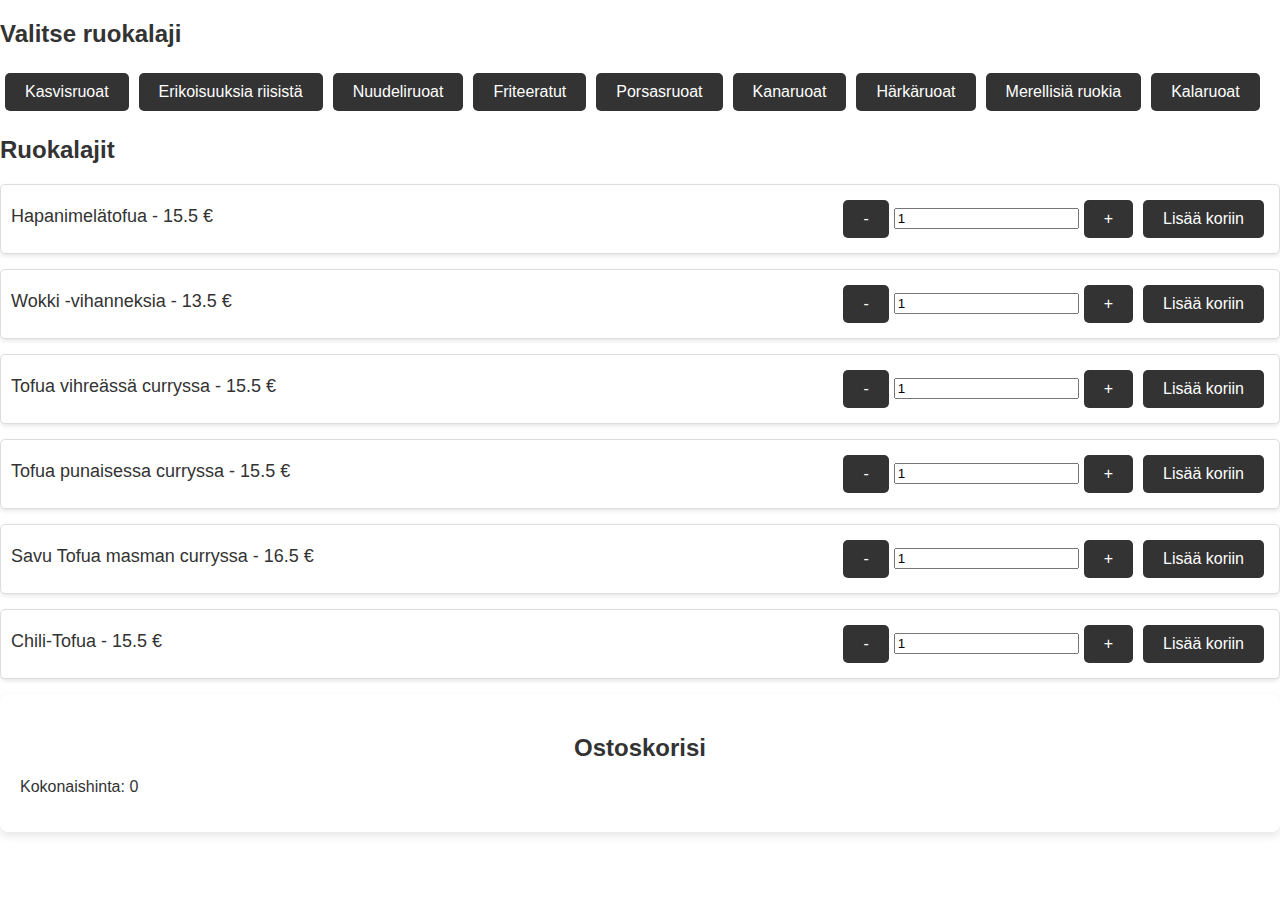
==== index.html @ 6c932da0 "jees" ====
<!DOCTYPE html>
<html lang="fi">
<head>
    <meta charset="UTF-8">
    <meta name="viewport" content="width=device-width, initial-scale=1.0">
    <title>Ruokavalitsin</title>
    <link rel="stylesheet" href="styles1.css">

</head>
<a href="#" id="scrollToTop" class="scroll-to-top" title="Siirry sivun alkuun">↑</a>
<a href="#" id="scrollToBottom" class="scroll-to-bottom" title="Siirry sivun alalaitaan">↓</a>

<body>
    
    <div class="menu">
        <h2>Valitse ruokalaji</h2>
        <div id="categoryList" class="category-list"></div>
    </div>
    <div class="menu">
        <h2>Ruokalajit</h2>
        <div id="foodList" class="food-list"></div>
    </div>
    <div class="cart">
        <h2>Ostoskorisi</h2>
        <ul id="cartItems"></ul>
        <p class="total">Kokonaishinta: <span id="totalPrice">0</span> </p>
    </div>

    <script src="app.js"></script>
</body>
</html>
---- styles1.css ----
/* Yleiset tyylit */
body {
    font-family: 'Segoe UI', Tahoma, Geneva, Verdana, sans-serif;
    background-color: #ffffff;
    color: #333333;
    margin: 0;
    padding: 0;
}

h1 {
    text-align: center;
    color: #333333;
    margin-top: 20px;
}

.container {
    max-width: 1200px;
    margin: 20px auto;
    padding: 20px;
    background-color: #f0f0f0;
    border-radius: 8px;
    box-shadow: 0 4px 8px rgba(0, 0, 0, 0.1);
    position: relative;
}

.category-list button,
.food-item button,
.cart .remove-button,
.scroll-to-top,
.scroll-to-bottom {
    background-color: #333333;
    color: #ffffff;
    border: none;
    padding: 10px 20px;
    margin: 5px;
    cursor: pointer;
    border-radius: 5px;
    transition: background-color 0.3s, transform 0.3s;
    font-size: 16px;
}

.category-list button:hover,
.food-item button:hover,
.cart .remove-button:hover,
.scroll-to-top:hover,
.scroll-to-bottom:hover {
    background-color: #555555;
    transform: translateY(-2px);
}

.food-item {
    display: flex;
    flex-wrap: wrap;
    align-items: center;
    justify-content: space-between;
    margin-bottom: 15px;
    padding: 10px;
    background-color: #ffffff;
    border: 1px solid #dddddd;
    border-radius: 5px;
    box-shadow: 0 2px 4px rgba(0, 0, 0, 0.1);
    transition: background-color 0.3s;
}

.food-item:hover {
    background-color: #f5f5f5;
}

.food-item span {
    flex: 1;
    font-size: 18px;
    margin-bottom: 5px;
}

.food-item .quantity-control {
    display: flex;
    align-items: center;
}

.food-item .quantity-control button {
    background-color: #333333;
    color: #ffffff;
    border: none;
    padding: 5px 10px;
    margin: 0 5px;
    cursor: pointer;
    border-radius: 3px;
    transition: background-color 0.3s, transform 0.3s;
}

.food-item .quantity-control button:hover {
    background-color: #555555;
    transform: translateY(-2px);
}

.cart {
    background-color: #ffffff;
    padding: 20px;
    border-radius: 8px;
    box-shadow: 0 4px 8px rgba(0, 0, 0, 0.1);
    position: sticky;
    top: 20px;
}

.cart h2 {
    text-align: center;
    margin-bottom: 10px;
}

.cart ul {
    list-style-type: none;
    padding: 0;
}

.cart li {
    margin-bottom: 10px;
    padding: 10px;
    background-color: #f5f5f5;
    border-radius: 5px;
    box-shadow: 0 2px 4px rgba(0, 0, 0, 0.1);
}

.cart li input[type="number"] {
    width: 60px;
    padding: 5px;
    border: 1px solid #cccccc;
    border-radius: 5px;
    font-size: 16px;
    text-align: center;
    background-color: #ffffff;
    color: #333333;
}

.total-price {
    text-align: right;
    font-size: 20px;
    font-weight: bold;
    margin-top: 20px;
    color: #28a745;
}

/* Nuolien tyylit */
.scroll-to-top,
.scroll-to-bottom {
    position: fixed;
    right: 20px;
    width: 40px;
    height: 40px;
    background-color: #333333;
    color: #ffffff;
    border: none;
    border-radius: 50%;
    font-size: 20px;
    cursor: pointer;
    display: flex;
    align-items: center;
    justify-content: center;
    box-shadow: 0 2px 4px rgba(0, 0, 0, 0.1);
    transition: background-color 0.3s, transform 0.3s;
    opacity: 0;
    visibility: hidden;
    z-index: 1000;
}

.scroll-to-bottom {
    bottom: 20px;
}

/* Mobiilityylit */
@media (max-width: 768px) {
    .food-item {
        flex-direction: column;
        align-items: flex-start;
        padding: 15px;
    }

    .food-item span {
        width: 100%;
        margin-bottom: 10px;
    }

    .food-item .quantity-control {
        width: 100%;
        margin-top: 5px;
    }

    .food-item input[type="number"] {
        width: 60px;
        margin-right: 10px;
        padding: 5px;
    }

    .cart {
        padding: 15px;
    }

    .cart li {
        padding: 10px;
    }

    .total-price {
        text-align: left;
    }

    .scroll-to-top,
    .scroll-to-bottom {
        width: 30px;
        height: 30px;
        font-size: 16px;
        right: 10px;
    }
}
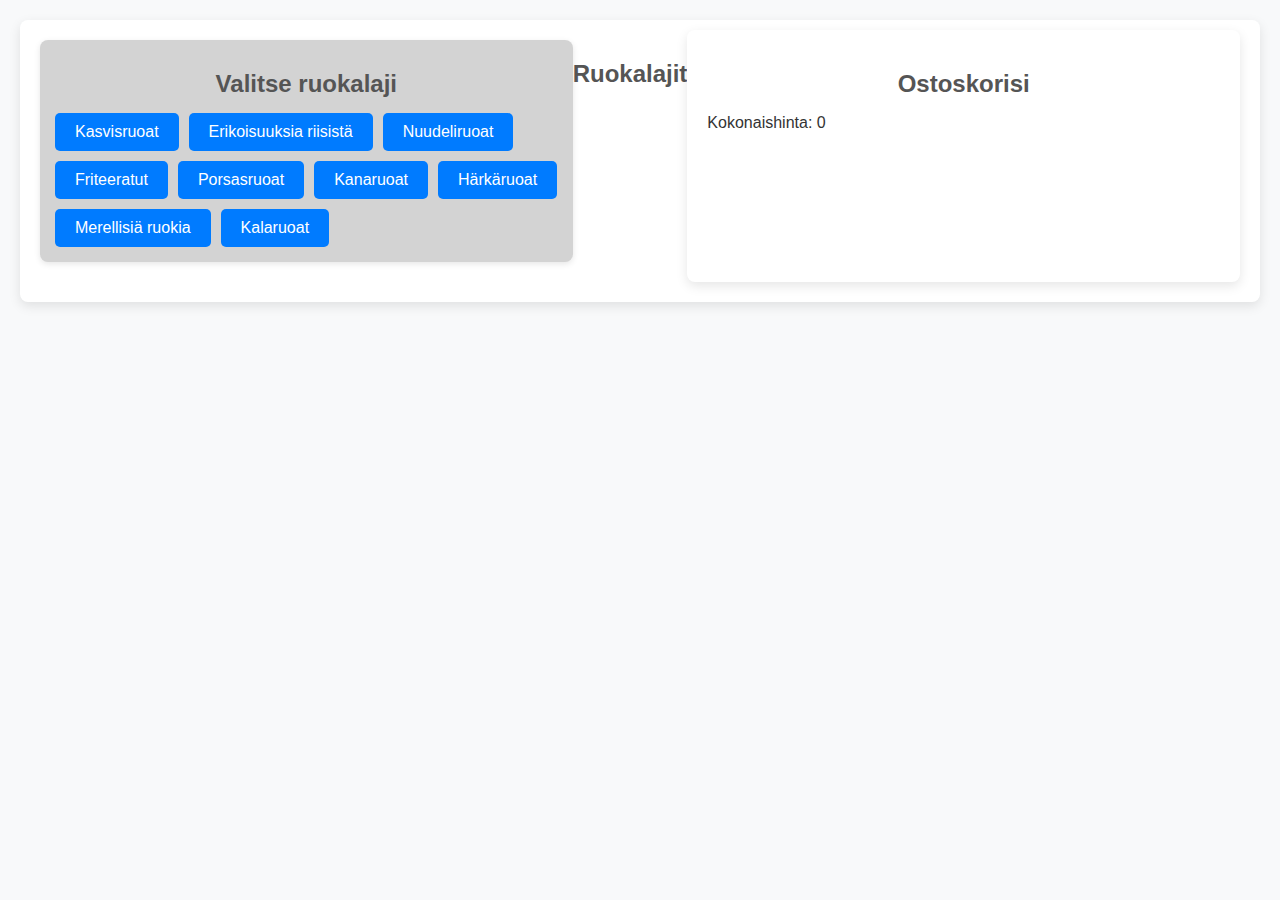
==== commit 4002f244: "juu" ====
--- a/index.html
+++ b/index.html
@@ -5,27 +5,24 @@
     <meta name="viewport" content="width=device-width, initial-scale=1.0">
     <title>Ruokavalitsin</title>
     <link rel="stylesheet" href="styles1.css">
-
 </head>
-<a href="#" id="scrollToTop" class="scroll-to-top" title="Siirry sivun alkuun">↑</a>
-<a href="#" id="scrollToBottom" class="scroll-to-bottom" title="Siirry sivun alalaitaan">↓</a>
-
 <body>
-    
-    <div class="menu">
-        <h2>Valitse ruokalaji</h2>
-        <div id="categoryList" class="category-list"></div>
+    <div class="wrapper">
+        <div class="category-menu">
+            <h2>Valitse ruokalaji</h2>
+            <div id="categoryList" class="category-list"></div>
+        </div>
+        <div class="food-menu">
+            <h2>Ruokalajit</h2>
+            <div id="foodList" class="food-list"></div>
+        </div>
+        
+        <div class="cart">
+            <h2>Ostoskorisi</h2>
+            <ul id="cartItems"></ul>
+            <p class="total">Kokonaishinta: <span id="totalPrice">0</span> </p>
+        </div>
     </div>
-    <div class="menu">
-        <h2>Ruokalajit</h2>
-        <div id="foodList" class="food-list"></div>
-    </div>
-    <div class="cart">
-        <h2>Ostoskorisi</h2>
-        <ul id="cartItems"></ul>
-        <p class="total">Kokonaishinta: <span id="totalPrice">0</span> </p>
-    </div>
-
     <script src="app.js"></script>
 </body>
 </html>
--- a/styles1.css
+++ b/styles1.css
@@ -1,34 +1,74 @@
 /* Yleiset tyylit */
 body {
     font-family: 'Segoe UI', Tahoma, Geneva, Verdana, sans-serif;
-    background-color: #ffffff;
+    background-color: #f8f9fa; /* Vaalean harmaa tausta */
     color: #333333;
     margin: 0;
     padding: 0;
 }
 
-h1 {
-    text-align: center;
-    color: #333333;
-    margin-top: 20px;
-}
-
-.container {
+.wrapper {
     max-width: 1200px;
     margin: 20px auto;
     padding: 20px;
-    background-color: #f0f0f0;
-    border-radius: 8px;
-    box-shadow: 0 4px 8px rgba(0, 0, 0, 0.1);
-    position: relative;
+    background-color: #ffffff; /* Valkoinen tausta */
+    border-radius: 8px;
+    box-shadow: 0 4px 12px rgba(0, 0, 0, 0.1); /* Kevyt varjo */
+    display: flex;
+    flex-wrap: wrap; /* Mahdollistaa rivin vaihdon pienillä näytöillä */
+}
+
+.category-menu {
+    flex: 1; /* Vie kaiken tilan jäljellä olevasta tilasta */
+    width: 100%; /* Täysi leveys */
+    background-color: lightgray;
+    padding: 10px;
+    margin-bottom: 20px;
+    border-radius: 8px;
+    box-shadow: 0 2px 6px rgba(0, 0, 0, 0.1);
+}
+
+.cart {
+    flex: 1; /* Vie kaiken tilan jäljellä olevasta tilasta */
+    width: 100%; /* Täysi leveys */
+    background-color: lightblue;
+    padding: 10px;
+    border-radius: 8px;
+    box-shadow: 0 2px 6px rgba(0, 0, 0, 0.1);
+    margin-top: -10px; /* Vähennä ylämarginaalia, jos tarpeen */
+}
+
+.menu1 {
+    flex: 1; /* Vie kaiken tilan jäljellä olevasta tilasta */
+    width: 100%; /* Täysi leveys */
+    background-color: lightgreen;
+    padding: 10px;
+    border-radius: 8px;
+    box-shadow: 0 2px 6px rgba(0, 0, 0, 0.1);
+    margin-top: 20px; /* Tarvittaessa lisää ylämarginaalia */
+}
+
+.category-menu h2,
+.food-menu h2,
+.menu h2,
+.cart h2 {
+    text-align: center;
+    margin-bottom: 10px;
+    color: #555555; /* Tummanharmaa otsikon väri */
+}
+
+.total-price {
+    text-align: right;
+    font-size: 18px; /* Pienennetty fonttikoko */
+    font-weight: bold;
+    margin-top: 20px;
+    color: #28a745; /* Vihreä hintatiedon väri */
 }
 
 .category-list button,
 .food-item button,
-.cart .remove-button,
-.scroll-to-top,
-.scroll-to-bottom {
-    background-color: #333333;
+.cart .remove-button {
+    background-color: #007bff; /* Sininen painikkeiden tausta */
     color: #ffffff;
     border: none;
     padding: 10px 20px;
@@ -41,10 +81,8 @@
 
 .category-list button:hover,
 .food-item button:hover,
-.cart .remove-button:hover,
-.scroll-to-top:hover,
-.scroll-to-bottom:hover {
-    background-color: #555555;
+.cart .remove-button:hover {
+    background-color: #0056b3; /* Tummempi sininen hover-tilassa */
     transform: translateY(-2px);
 }
 
@@ -54,57 +92,48 @@
     align-items: center;
     justify-content: space-between;
     margin-bottom: 15px;
-    padding: 10px;
+    padding: 15px; /* Lisätty enemmän sisätilaa */
     background-color: #ffffff;
     border: 1px solid #dddddd;
-    border-radius: 5px;
-    box-shadow: 0 2px 4px rgba(0, 0, 0, 0.1);
-    transition: background-color 0.3s;
+    border-radius: 8px; /* Pyöristetyt reunat */
+    box-shadow: 0 2px 6px rgba(0, 0, 0, 0.1); /* Kevyt varjo */
+    transition: background-color 0.3s, transform 0.3s;
 }
 
 .food-item:hover {
-    background-color: #f5f5f5;
+    background-color: #f2f2f2; /* Vaaleampi harmaa hover-tilassa */
 }
 
 .food-item span {
     flex: 1;
     font-size: 18px;
     margin-bottom: 5px;
-}
-
-.food-item .quantity-control {
-    display: flex;
-    align-items: center;
-}
-
-.food-item .quantity-control button {
-    background-color: #333333;
-    color: #ffffff;
-    border: none;
-    padding: 5px 10px;
-    margin: 0 5px;
-    cursor: pointer;
-    border-radius: 3px;
-    transition: background-color 0.3s, transform 0.3s;
-}
-
-.food-item .quantity-control button:hover {
-    background-color: #555555;
-    transform: translateY(-2px);
+    color: #333333; /* Tummanharmaa tekstin väri */
+}
+
+.food-item input[type="number"] {
+    width: 60px;
+    margin: 0 10px 10px 0;
+    padding: 8px;
+    border: 1px solid #cccccc;
+    border-radius: 5px;
+    font-size: 16px;
+    text-align: center;
+    background-color: #ffffff;
+    color: #333333;
 }
 
 .cart {
     background-color: #ffffff;
     padding: 20px;
     border-radius: 8px;
-    box-shadow: 0 4px 8px rgba(0, 0, 0, 0.1);
-    position: sticky;
-    top: 20px;
+    box-shadow: 0 4px 12px rgba(0, 0, 0, 0.1); /* Kevyt varjo */
 }
 
 .cart h2 {
     text-align: center;
     margin-bottom: 10px;
+    color: #555555; /* Tummanharmaa otsikon väri */
 }
 
 .cart ul {
@@ -114,15 +143,16 @@
 
 .cart li {
     margin-bottom: 10px;
-    padding: 10px;
-    background-color: #f5f5f5;
-    border-radius: 5px;
-    box-shadow: 0 2px 4px rgba(0, 0, 0, 0.1);
+    padding: 15px; /* Lisätty enemmän sisätilaa */
+    background-color: #f2f2f2; /* Vaaleampi harmaa tausta */
+    border-radius: 8px; /* Pyöristetyt reunat */
+    box-shadow: 0 2px 6px rgba(0, 0, 0, 0.1); /* Kevyt varjo */
 }
 
 .cart li input[type="number"] {
     width: 60px;
-    padding: 5px;
+    margin-right: 10px;
+    padding: 8px;
     border: 1px solid #cccccc;
     border-radius: 5px;
     font-size: 16px;
@@ -133,80 +163,55 @@
 
 .total-price {
     text-align: right;
-    font-size: 20px;
+    font-size: 18px; /* Pienennetty fonttikoko */
     font-weight: bold;
     margin-top: 20px;
-    color: #28a745;
-}
-
-/* Nuolien tyylit */
-.scroll-to-top,
-.scroll-to-bottom {
-    position: fixed;
-    right: 20px;
-    width: 40px;
-    height: 40px;
-    background-color: #333333;
-    color: #ffffff;
-    border: none;
-    border-radius: 50%;
-    font-size: 20px;
-    cursor: pointer;
-    display: flex;
-    align-items: center;
-    justify-content: center;
-    box-shadow: 0 2px 4px rgba(0, 0, 0, 0.1);
-    transition: background-color 0.3s, transform 0.3s;
-    opacity: 0;
-    visibility: hidden;
-    z-index: 1000;
-}
-
-.scroll-to-bottom {
-    bottom: 20px;
+    color: #28a745; /* Vihreä hintatiedon väri */
 }
 
 /* Mobiilityylit */
 @media (max-width: 768px) {
+    .wrapper {
+        flex-direction: column; /* Pystysuuntainen asettelu mobiililaitteille */
+    }
+
+    .menu,
+    .cart {
+        width: 100%; /* Täysi leveys mobiililaitteilla */
+        padding-right: 0; /* Nollataan oikea sisennys */
+        padding-left: 0; /* Nollataan vasen sisennys */
+        order: 1; /* Järjestys mobiilinäkymässä */
+    }
+
+    .menu1 {
+        width: 100%; /* Täysi leveys mobiililaitteilla */
+        padding-right: 0; /* Nollataan oikea sisennys */
+        padding-left: 0; /* Nollataan vasen sisennys */
+        order: 2; /* Järjestys mobiilinäkymässä */
+    }
+
     .food-item {
         flex-direction: column;
         align-items: flex-start;
         padding: 15px;
     }
 
-    .food-item span {
+    .food-item span,
+    .food-item button,
+    .food-item input[type="number"] {
         width: 100%;
         margin-bottom: 10px;
     }
 
-    .food-item .quantity-control {
-        width: 100%;
-        margin-top: 5px;
-    }
-
-    .food-item input[type="number"] {
-        width: 60px;
-        margin-right: 10px;
-        padding: 5px;
-    }
-
     .cart {
-        padding: 15px;
+        padding: 15px; /* Sisätilan lisäys */
     }
 
     .cart li {
-        padding: 10px;
+        padding: 15px; /* Sisätilan lisäys */
     }
 
     .total-price {
         text-align: left;
     }
-
-    .scroll-to-top,
-    .scroll-to-bottom {
-        width: 30px;
-        height: 30px;
-        font-size: 16px;
-        right: 10px;
-    }
-}
+}
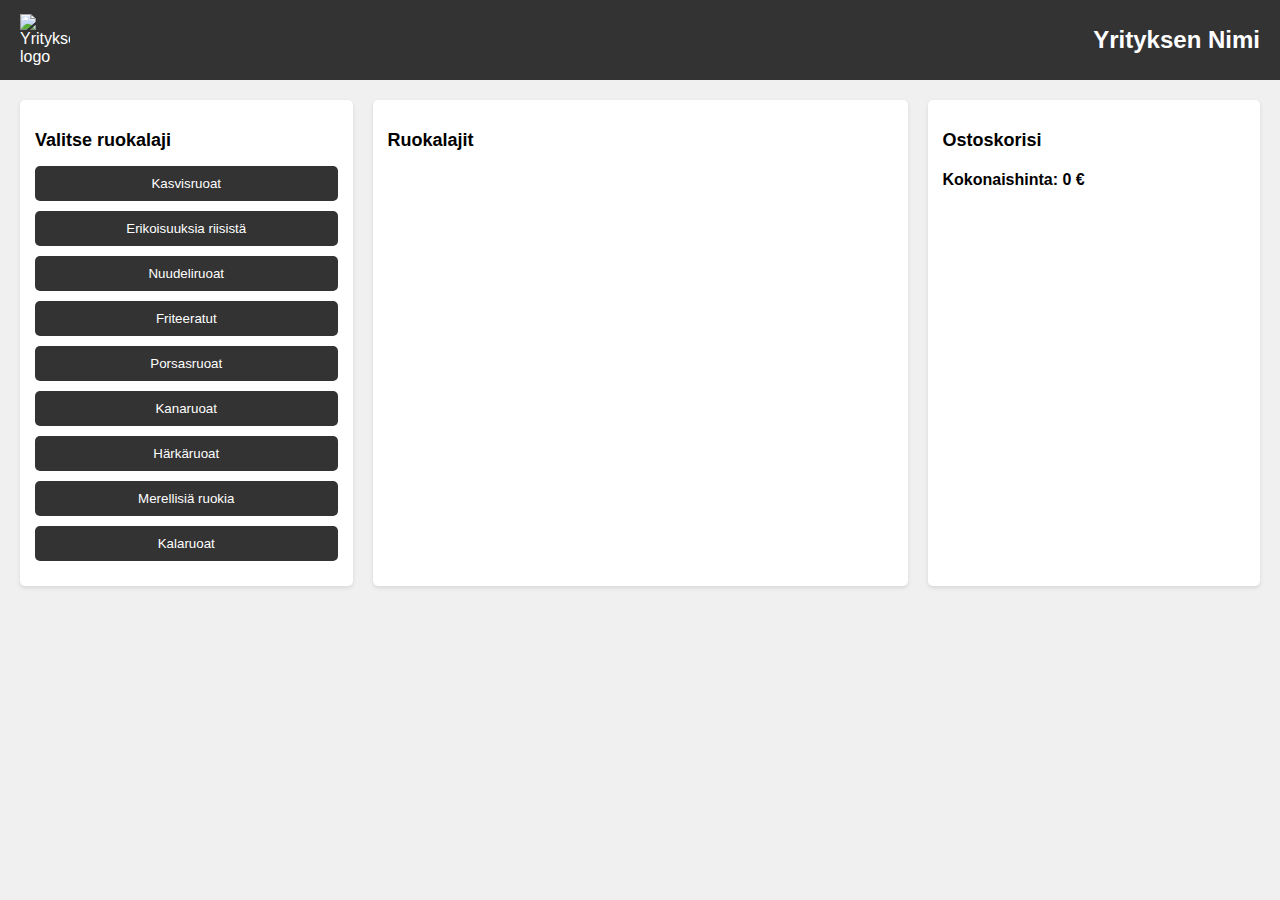
==== commit 28cb242a: "Testausta" ====
--- a/index.html
+++ b/index.html
@@ -7,6 +7,10 @@
     <link rel="stylesheet" href="styles1.css">
 </head>
 <body>
+    <header class="header">
+        <img src="" alt="Yrityksen logo" class="logo">
+        <h1 class="company-name">Yrityksen Nimi</h1>
+    </header>
     <div class="wrapper">
         <div class="category-menu">
             <h2>Valitse ruokalaji</h2>
@@ -16,11 +20,10 @@
             <h2>Ruokalajit</h2>
             <div id="foodList" class="food-list"></div>
         </div>
-        
         <div class="cart">
             <h2>Ostoskorisi</h2>
             <ul id="cartItems"></ul>
-            <p class="total">Kokonaishinta: <span id="totalPrice">0</span> </p>
+            <p class="total">Kokonaishinta: <span id="totalPrice">0</span> €</p>
         </div>
     </div>
     <script src="app.js"></script>
--- a/styles1.css
+++ b/styles1.css
@@ -1,217 +1,244 @@
 /* Yleiset tyylit */
 body {
-    font-family: 'Segoe UI', Tahoma, Geneva, Verdana, sans-serif;
-    background-color: #f8f9fa; /* Vaalean harmaa tausta */
-    color: #333333;
+    font-family: Arial, sans-serif;
+    background-color: #f0f0f0;
     margin: 0;
     padding: 0;
-}
-
+    box-sizing: border-box;
+}
+
+/* Yläpalkki (header) tyyli */
+.header {
+    display: flex;
+    align-items: center;
+    justify-content: space-between;
+    padding: 10px 20px;
+    background-color: #333;
+    color: white;
+    flex-wrap: wrap; /* Mahdollistaa yläpalkin elementtien siirtymisen seuraavalle riville pienemmillä näytöillä */
+}
+
+.logo {
+    width: 50px;
+    height: auto;
+}
+
+.company-name {
+    font-size: 24px;
+}
+
+/* Wrapperin tyyli, joka sisältää kaikki pääsisällöt */
 .wrapper {
-    max-width: 1200px;
-    margin: 20px auto;
+    display: flex;
+    justify-content: space-between;
     padding: 20px;
-    background-color: #ffffff; /* Valkoinen tausta */
-    border-radius: 8px;
-    box-shadow: 0 4px 12px rgba(0, 0, 0, 0.1); /* Kevyt varjo */
-    display: flex;
-    flex-wrap: wrap; /* Mahdollistaa rivin vaihdon pienillä näytöillä */
-}
-
+    flex-wrap: wrap;
+}
+
+/* Kategoriamenun tyyli */
 .category-menu {
-    flex: 1; /* Vie kaiken tilan jäljellä olevasta tilasta */
-    width: 100%; /* Täysi leveys */
-    background-color: lightgray;
+    flex: 1 1 200px;
+    margin-right: 20px;
+    background-color: #fff;
+    padding: 15px;
+    border-radius: 5px;
+    box-shadow: 0 2px 4px rgba(0,0,0,0.1);
+}
+
+/* Kategoriamenun otsikon tyyli */
+.category-menu h2 {
+    font-size: 18px;
+    margin-bottom: 15px;
+}
+
+/* Kategoriapainikkeiden tyyli */
+.category-list button {
+    display: block;
+    width: 100%;
     padding: 10px;
-    margin-bottom: 20px;
-    border-radius: 8px;
-    box-shadow: 0 2px 6px rgba(0, 0, 0, 0.1);
-}
-
+    margin-bottom: 10px;
+    background-color: #333;
+    color: white;
+    border: none;
+    border-radius: 5px;
+    cursor: pointer;
+}
+
+.category-list button:hover {
+    background-color: #555;
+}
+
+/* Ruokalistojen tyyli */
+.food-menu {
+    flex: 2 1 300px;
+    margin-right: 20px;
+    background-color: #fff;
+    padding: 15px;
+    border-radius: 5px;
+    box-shadow: 0 2px 4px rgba(0,0,0,0.1);
+}
+
+/* Ruokalistojen otsikon tyyli */
+.food-menu h2 {
+    font-size: 18px;
+    margin-bottom: 15px;
+}
+
+/* Ruoka-itemien tyyli */
+.food-list {
+    display: flex;
+    flex-direction: column;
+}
+
+.food-item {
+    margin-bottom: 15px;
+    padding: 10px;
+    border: 1px solid #ddd;
+    border-radius: 5px;
+    display: flex;
+    align-items: center;
+    justify-content: space-between;
+    background-color: #fff;
+    box-shadow: 0 2px 4px rgba(0,0,0,0.1);
+    height: auto;
+}
+
+/* Ruoka-itemin tekstin tyyli */
+.food-item span {
+    font-size: 16px;
+    flex: 1;
+}
+
+/* Ruoka-itemin määräsyötekenttä */
+.food-item input[type="number"] {
+    width: 60px;
+    text-align: center;
+    margin: 0 10px;
+    flex-shrink: 0;
+}
+
+/* Ruoka-itemin nappien tyyli */
+.food-item button {
+    padding: 5px 10px;
+    border: none;
+    border-radius: 5px;
+    background-color: #333;
+    color: white;
+    cursor: pointer;
+    flex-shrink: 0;
+}
+
+/* Ruoka-itemin nappien hover-tila */
+.food-item button:hover {
+    background-color: #555;
+}
+
+/* Ostoskorin tyyli */
 .cart {
-    flex: 1; /* Vie kaiken tilan jäljellä olevasta tilasta */
-    width: 100%; /* Täysi leveys */
-    background-color: lightblue;
+    flex: 1 1 200px;
+    background-color: #fff;
+    padding: 15px;
+    border-radius: 5px;
+    box-shadow: 0 2px 4px rgba(0,0,0,0.1);
+}
+
+/* Ostoskorin otsikon tyyli */
+.cart h2 {
+    font-size: 18px;
+    margin-bottom: 15px;
+}
+
+/* Ostoskorin tuotteiden tyyli */
+#cartItems {
+    list-style-type: none;
+    padding: 0;
+}
+
+/* Ostoskorin tuote-elementin tyyli */
+#cartItems li {
+    display: flex;
+    align-items: center;
+    justify-content: space-between;
     padding: 10px;
-    border-radius: 8px;
-    box-shadow: 0 2px 6px rgba(0, 0, 0, 0.1);
-    margin-top: -10px; /* Vähennä ylämarginaalia, jos tarpeen */
-}
-
-.menu1 {
-    flex: 1; /* Vie kaiken tilan jäljellä olevasta tilasta */
-    width: 100%; /* Täysi leveys */
-    background-color: lightgreen;
-    padding: 10px;
-    border-radius: 8px;
-    box-shadow: 0 2px 6px rgba(0, 0, 0, 0.1);
-    margin-top: 20px; /* Tarvittaessa lisää ylämarginaalia */
-}
-
-.category-menu h2,
-.food-menu h2,
-.menu h2,
-.cart h2 {
+    border-bottom: 1px solid #ddd;
+    margin-bottom: 10px;
+}
+
+/* Ostoskorin määräsyötekenttä */
+#cartItems input[type="number"] {
+    width: 60px;
     text-align: center;
-    margin-bottom: 10px;
-    color: #555555; /* Tummanharmaa otsikon väri */
-}
-
-.total-price {
-    text-align: right;
-    font-size: 18px; /* Pienennetty fonttikoko */
+    margin: 0 10px;
+}
+
+/* Ostoskorin poistonappi */
+.remove-button {
+    padding: 5px 10px;
+    border: none;
+    border-radius: 5px;
+    background-color: #e74c3c;
+    color: white;
+    cursor: pointer;
+}
+
+/* Ostoskorin poistonapin hover-tila */
+.remove-button:hover {
+    background-color: #c0392b;
+}
+
+/* Kokonaishinnan tyyli */
+.total {
+    font-size: 16px;
     font-weight: bold;
     margin-top: 20px;
-    color: #28a745; /* Vihreä hintatiedon väri */
-}
-
-.category-list button,
-.food-item button,
-.cart .remove-button {
-    background-color: #007bff; /* Sininen painikkeiden tausta */
-    color: #ffffff;
-    border: none;
-    padding: 10px 20px;
-    margin: 5px;
-    cursor: pointer;
-    border-radius: 5px;
-    transition: background-color 0.3s, transform 0.3s;
-    font-size: 16px;
-}
-
-.category-list button:hover,
-.food-item button:hover,
-.cart .remove-button:hover {
-    background-color: #0056b3; /* Tummempi sininen hover-tilassa */
-    transform: translateY(-2px);
-}
-
-.food-item {
-    display: flex;
-    flex-wrap: wrap;
-    align-items: center;
-    justify-content: space-between;
-    margin-bottom: 15px;
-    padding: 15px; /* Lisätty enemmän sisätilaa */
-    background-color: #ffffff;
-    border: 1px solid #dddddd;
-    border-radius: 8px; /* Pyöristetyt reunat */
-    box-shadow: 0 2px 6px rgba(0, 0, 0, 0.1); /* Kevyt varjo */
-    transition: background-color 0.3s, transform 0.3s;
-}
-
-.food-item:hover {
-    background-color: #f2f2f2; /* Vaaleampi harmaa hover-tilassa */
-}
-
-.food-item span {
-    flex: 1;
-    font-size: 18px;
-    margin-bottom: 5px;
-    color: #333333; /* Tummanharmaa tekstin väri */
-}
-
-.food-item input[type="number"] {
-    width: 60px;
-    margin: 0 10px 10px 0;
-    padding: 8px;
-    border: 1px solid #cccccc;
-    border-radius: 5px;
-    font-size: 16px;
-    text-align: center;
-    background-color: #ffffff;
-    color: #333333;
-}
-
-.cart {
-    background-color: #ffffff;
-    padding: 20px;
-    border-radius: 8px;
-    box-shadow: 0 4px 12px rgba(0, 0, 0, 0.1); /* Kevyt varjo */
-}
-
-.cart h2 {
-    text-align: center;
-    margin-bottom: 10px;
-    color: #555555; /* Tummanharmaa otsikon väri */
-}
-
-.cart ul {
-    list-style-type: none;
-    padding: 0;
-}
-
-.cart li {
-    margin-bottom: 10px;
-    padding: 15px; /* Lisätty enemmän sisätilaa */
-    background-color: #f2f2f2; /* Vaaleampi harmaa tausta */
-    border-radius: 8px; /* Pyöristetyt reunat */
-    box-shadow: 0 2px 6px rgba(0, 0, 0, 0.1); /* Kevyt varjo */
-}
-
-.cart li input[type="number"] {
-    width: 60px;
-    margin-right: 10px;
-    padding: 8px;
-    border: 1px solid #cccccc;
-    border-radius: 5px;
-    font-size: 16px;
-    text-align: center;
-    background-color: #ffffff;
-    color: #333333;
-}
-
-.total-price {
-    text-align: right;
-    font-size: 18px; /* Pienennetty fonttikoko */
-    font-weight: bold;
-    margin-top: 20px;
-    color: #28a745; /* Vihreä hintatiedon väri */
-}
-
-/* Mobiilityylit */
+}
+
+/* Responsiivisuus: pienet näytöt (kuten älypuhelimet) */
 @media (max-width: 768px) {
+    .header {
+        flex-direction: column;
+        text-align: center;
+    }
+
+    .logo {
+        margin-bottom: 10px;
+    }
+
+    .company-name {
+        font-size: 20px;
+    }
+
     .wrapper {
-        flex-direction: column; /* Pystysuuntainen asettelu mobiililaitteille */
-    }
-
-    .menu,
-    .cart {
-        width: 100%; /* Täysi leveys mobiililaitteilla */
-        padding-right: 0; /* Nollataan oikea sisennys */
-        padding-left: 0; /* Nollataan vasen sisennys */
-        order: 1; /* Järjestys mobiilinäkymässä */
-    }
-
-    .menu1 {
-        width: 100%; /* Täysi leveys mobiililaitteilla */
-        padding-right: 0; /* Nollataan oikea sisennys */
-        padding-left: 0; /* Nollataan vasen sisennys */
-        order: 2; /* Järjestys mobiilinäkymässä */
-    }
-
-    .food-item {
         flex-direction: column;
-        align-items: flex-start;
-        padding: 15px;
-    }
-
-    .food-item span,
-    .food-item button,
+        padding: 10px;
+    }
+
+    .category-menu, .food-menu, .cart {
+        flex: none;
+        margin-right: 0;
+        margin-bottom: 20px;
+    }
+}
+
+/* Responsiivisuus: erittäin pienet näytöt (kuten vanhemmat älypuhelimet) */
+@media (max-width: 480px) {
+    .category-menu, .food-menu, .cart {
+        padding: 0px;
+    }
+
+    .category-menu h2, .food-menu h2, .cart h2 {
+        font-size: 15px;
+    }
+
+    .food-item span {
+        font-size: 14px;
+    }
+
     .food-item input[type="number"] {
-        width: 100%;
-        margin-bottom: 10px;
-    }
-
-    .cart {
-        padding: 15px; /* Sisätilan lisäys */
-    }
-
-    .cart li {
-        padding: 15px; /* Sisätilan lisäys */
-    }
-
-    .total-price {
-        text-align: left;
-    }
-}
+        width: 50px;
+    }
+
+    .remove-button {
+        padding: 3px 6px;
+    }
+}
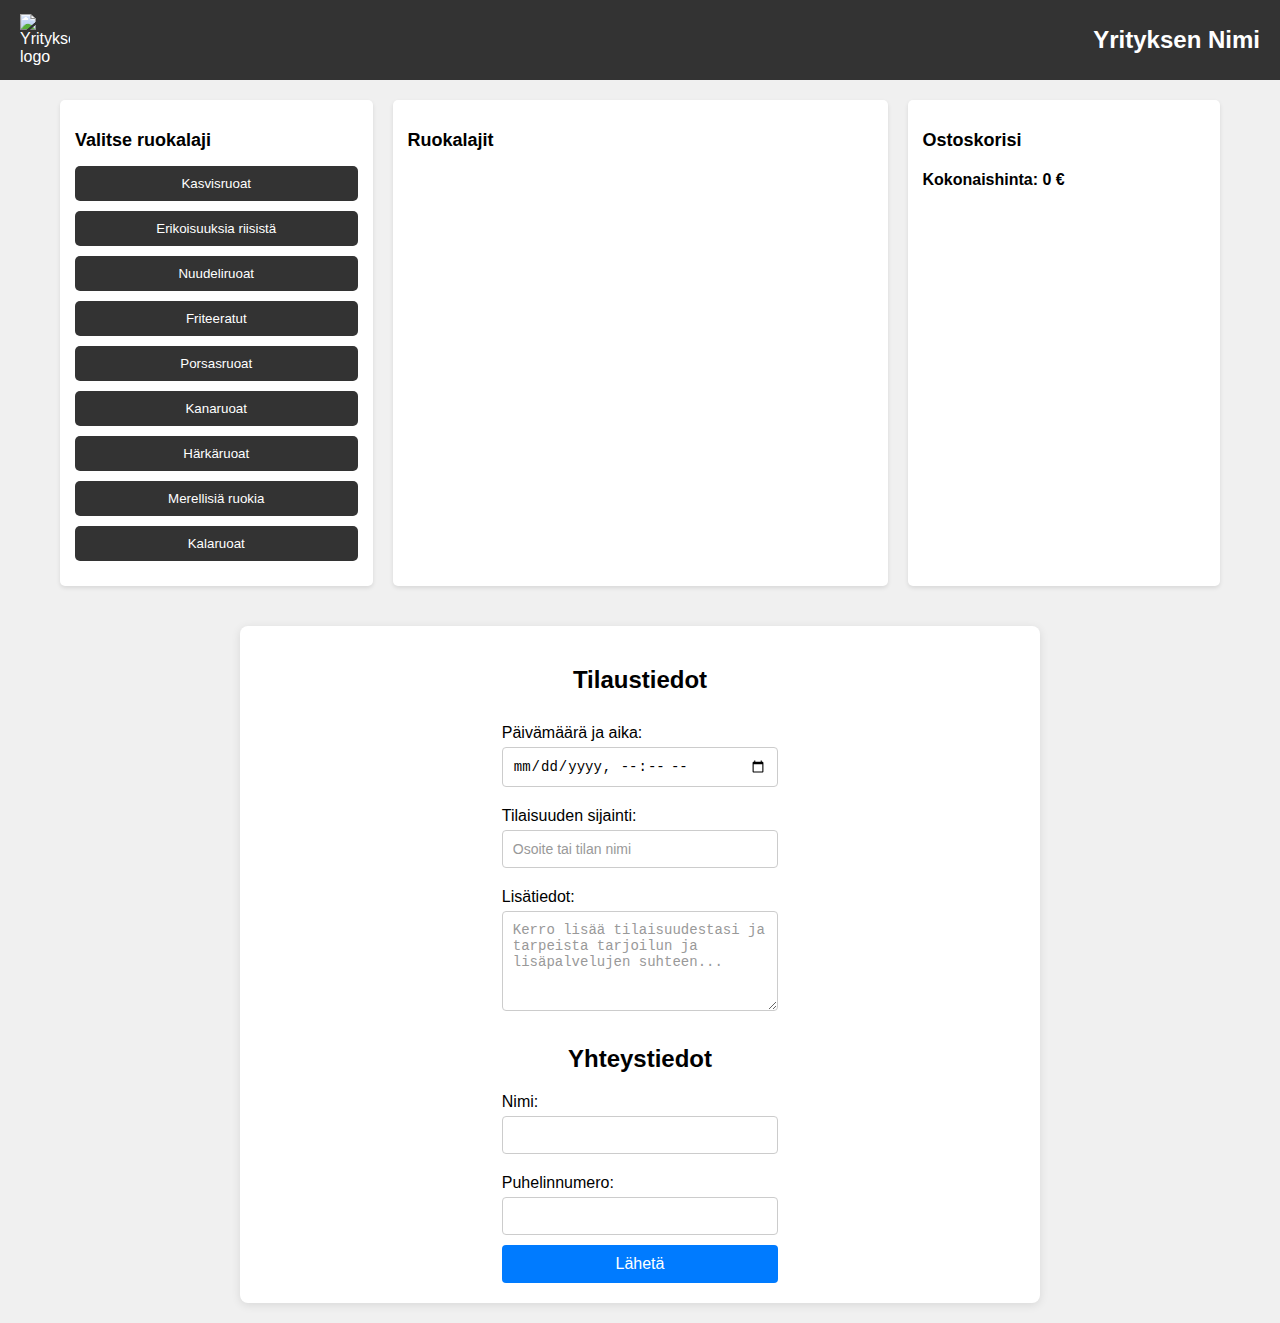
==== commit ff23759c: "form" ====
--- a/index.html
+++ b/index.html
@@ -26,6 +26,37 @@
             <p class="total">Kokonaishinta: <span id="totalPrice">0</span> €</p>
         </div>
     </div>
+    <div class="form-container">
+        <h2>Tilaustiedot</h2>
+        <form action="https://api.web3forms.com/submit" method="POST" id="orderForm">
+            <input type="hidden" name="access_key" value="134be8a9-e1a1-401d-bae4-b5cf44e2d135">
+            
+            <!-- Piilotetut kentät ostoskorin tiedoille -->
+            <input type="hidden" id="cart-items-data" name="cart-items-data">
+            <input type="hidden" id="total-price" name="total-price">
+            
+            <label for="event-date-time">Päivämäärä ja aika:</label>
+            <input type="datetime-local" id="event-date-time" name="event-date-time" required>
+            
+            <label for="event-location">Tilaisuuden sijainti:</label>
+            <input type="text" id="event-location" name="event-location" placeholder="Osoite tai tilan nimi" required>
+            
+            <label for="additional-info">Lisätiedot:</label>
+            <textarea id="additional-info" name="additional-info" placeholder="Kerro lisää tilaisuudestasi ja tarpeista tarjoilun ja lisäpalvelujen suhteen..."></textarea>
+            
+            <h2>Yhteystiedot</h2>
+            
+            <label for="name">Nimi:</label>
+            <input type="text" id="name" name="name" required>
+        
+            
+            <label for="phone">Puhelinnumero:</label>
+            <input type="tel" id="phone" name="phone" required>
+            
+            <button type="submit">Lähetä</button>
+        </form>
+    </div>
     <script src="app.js"></script>
 </body>
 </html>
+
--- a/styles1.css
+++ b/styles1.css
@@ -5,6 +5,9 @@
     margin: 0;
     padding: 0;
     box-sizing: border-box;
+    display: flex;
+    flex-direction: column;
+    align-items: center;
 }
 
 /* Yläpalkki (header) tyyli */
@@ -15,7 +18,8 @@
     padding: 10px 20px;
     background-color: #333;
     color: white;
-    flex-wrap: wrap; /* Mahdollistaa yläpalkin elementtien siirtymisen seuraavalle riville pienemmillä näytöillä */
+    width: 100%;
+    box-sizing: border-box;
 }
 
 .logo {
@@ -32,7 +36,9 @@
     display: flex;
     justify-content: space-between;
     padding: 20px;
-    flex-wrap: wrap;
+    width: 100%;
+    max-width: 1200px;
+    box-sizing: border-box;
 }
 
 /* Kategoriamenun tyyli */
@@ -193,6 +199,74 @@
     margin-top: 20px;
 }
 
+/* Lomakkeen tyyli */
+.form-container {
+    margin-top: 20px;
+    background-color: #fff;
+    padding: 20px;
+    border-radius: 8px;
+    box-shadow: 0 2px 10px rgba(0, 0, 0, 0.1);
+    max-width: 800px;
+    width: 100%;
+    box-sizing: border-box;
+    display: flex;
+    flex-direction: column;
+    align-items: center;
+    margin-bottom: 20px;
+}
+
+/* Lomakkeen otsikon tyyli */
+.form-container h2 {
+    text-align: center;
+    font-size: 24px;
+    margin-bottom: 20px;
+}
+
+/* Lomakkeen kenttien tyyli */
+.form-container label {
+    display: block;
+    margin-top: 10px;
+}
+
+.form-container input,
+.form-container textarea {
+    width: 100%;
+    padding: 10px;
+    margin-top: 5px;
+    margin-bottom: 10px;
+    border: 1px solid #ccc;
+    border-radius: 4px;
+    font-size: 14px;
+    box-sizing: border-box;
+}
+
+.form-container input::placeholder,
+.form-container textarea::placeholder {
+    color: #999;
+}
+
+.form-container textarea {
+    resize: vertical;
+    min-height: 100px;
+}
+
+/* Lomakkeen lähetysnappien tyyli */
+.form-container button {
+    width: 100%;
+    padding: 10px;
+    background-color: #007bff;
+    color: white;
+    border: none;
+    border-radius: 4px;
+    cursor: pointer;
+    font-size: 16px;
+    box-sizing: border-box;
+}
+
+.form-container button:hover {
+    background-color: #0056b3;
+}
+
 /* Responsiivisuus: pienet näytöt (kuten älypuhelimet) */
 @media (max-width: 768px) {
     .header {
@@ -213,7 +287,7 @@
         padding: 10px;
     }
 
-    .category-menu, .food-menu, .cart {
+    .category-menu, .food-menu, .cart, .form-container {
         flex: none;
         margin-right: 0;
         margin-bottom: 20px;
@@ -222,11 +296,11 @@
 
 /* Responsiivisuus: erittäin pienet näytöt (kuten vanhemmat älypuhelimet) */
 @media (max-width: 480px) {
-    .category-menu, .food-menu, .cart {
-        padding: 0px;
-    }
-
-    .category-menu h2, .food-menu h2, .cart h2 {
+    .category-menu, .food-menu, .cart, .form-container {
+        padding: 10px;
+    }
+
+    .category-menu h2, .food-menu h2, .cart h2, .form-container h2 {
         font-size: 15px;
     }
 
@@ -241,4 +315,15 @@
     .remove-button {
         padding: 3px 6px;
     }
-}
+
+    .form-container input,
+    .form-container textarea {
+        padding: 6px;
+        font-size: 11px;
+    }
+
+    .form-container button {
+        padding: 6px;
+        font-size: 12px;
+    }
+}
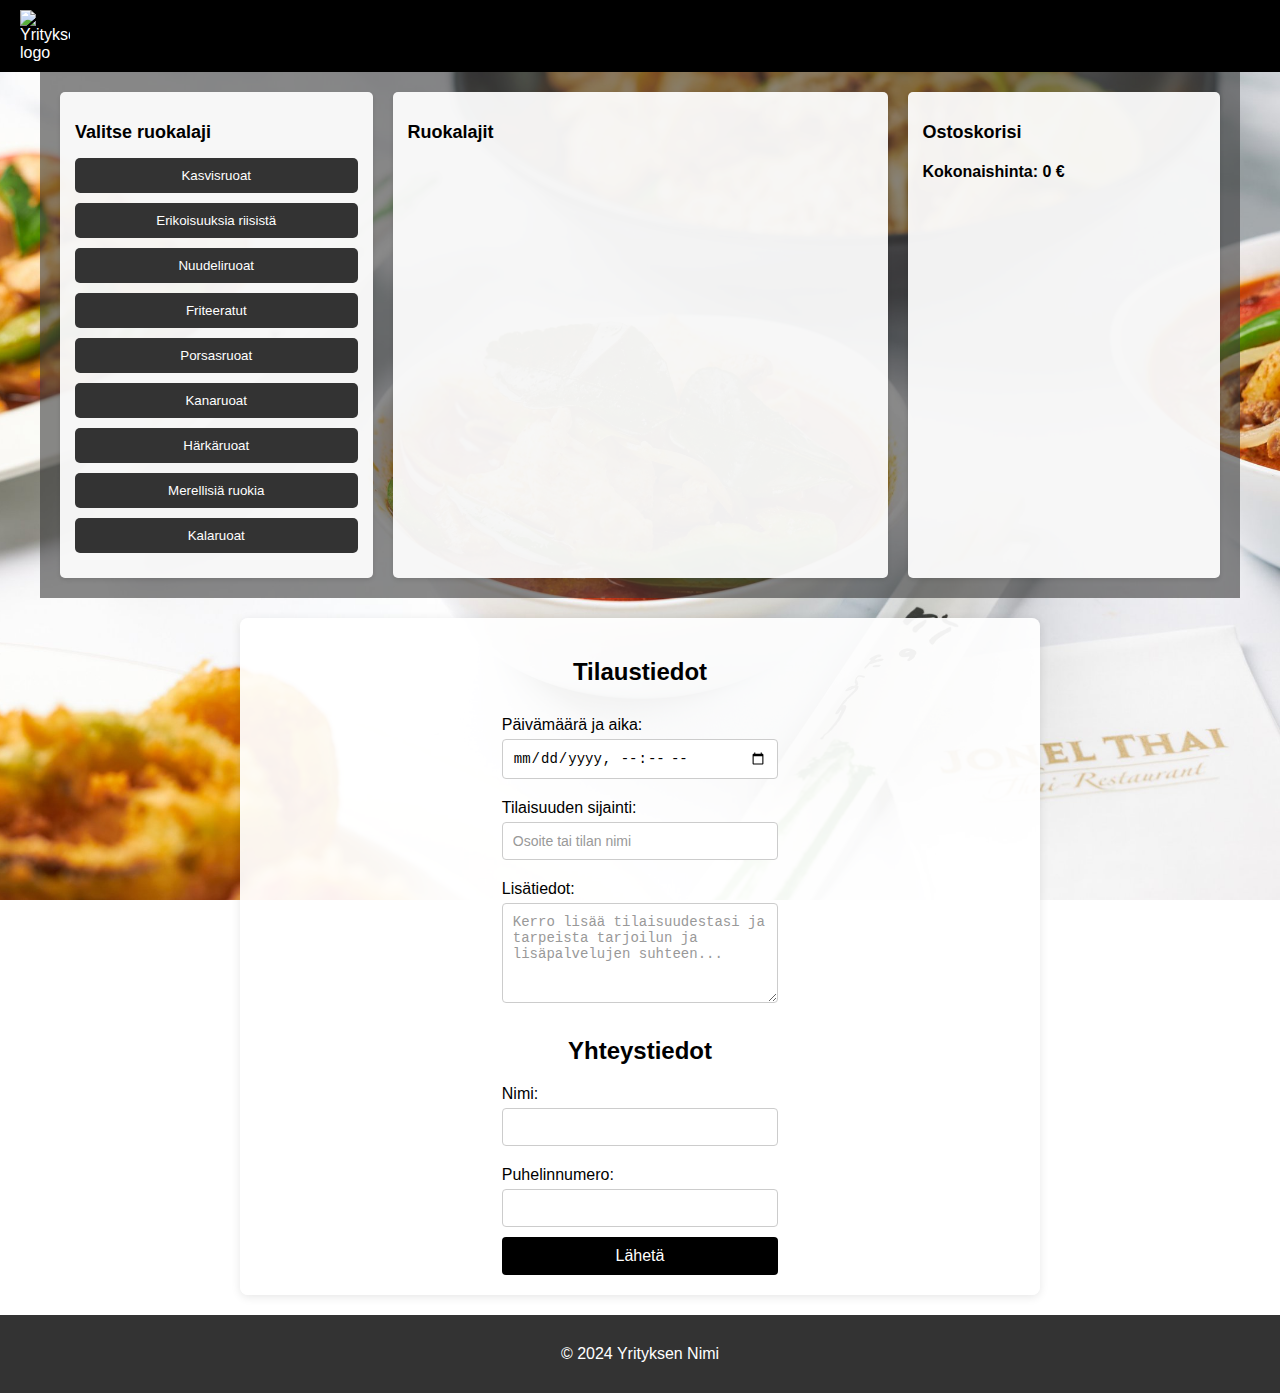
==== commit 432b15ac: "muutoksia" ====
--- a/index.html
+++ b/index.html
@@ -9,7 +9,7 @@
 <body>
     <header class="header">
         <img src="" alt="Yrityksen logo" class="logo">
-        <h1 class="company-name">Yrityksen Nimi</h1>
+        <h1 class="company-name"></h1>
     </header>
     <div class="wrapper">
         <div class="category-menu">
@@ -56,6 +56,11 @@
             <button type="submit">Lähetä</button>
         </form>
     </div>
+    <footer class="footer">
+        <div class="footer-content">
+            <p>&copy; 2024 Yrityksen Nimi</p>
+        </div>
+    </footer>
     <script src="app.js"></script>
 </body>
 </html>
--- a/styles1.css
+++ b/styles1.css
@@ -1,13 +1,20 @@
 /* Yleiset tyylit */
 body {
-    font-family: Arial, sans-serif;
-    background-color: #f0f0f0;
+    font-family: 'Proxima Nova', sans-serif;
+    background-color: #f5f5f5; /* Vaaleampi harmaa tausta */
     margin: 0;
     padding: 0;
     box-sizing: border-box;
     display: flex;
     flex-direction: column;
     align-items: center;
+    min-height: 100vh; /* Varmistaa, että body vie koko näytön korkeuden */
+}
+
+/* Taustakuva */
+body {
+    background: url('kuvat/tausta.jpg') no-repeat center center fixed;
+    background-size: cover; /* Kuvan koko ruudun kokoinen */
 }
 
 /* Yläpalkki (header) tyyli */
@@ -16,17 +23,19 @@
     align-items: center;
     justify-content: space-between;
     padding: 10px 20px;
-    background-color: #333;
-    color: white;
-    width: 100%;
-    box-sizing: border-box;
-}
-
+    background-color: #000; /* Musta tausta */
+    color: #fff; /* Valkoinen teksti */
+    width: 100%;
+    box-sizing: border-box;
+}
+
+/* Logo-tyyli */
 .logo {
     width: 50px;
     height: auto;
 }
 
+/* Yrityksen nimi */
 .company-name {
     font-size: 24px;
 }
@@ -38,14 +47,17 @@
     padding: 20px;
     width: 100%;
     max-width: 1200px;
-    box-sizing: border-box;
+    background-color: rgba(58, 58, 58, 0.6); /* Valkoinen tausta läpinäkyvyydellä */
+    box-sizing: border-box;
+    flex: 1; /* Varmistaa, että wrapper vie kaiken käytettävissä olevan tilan */
+    flex-wrap: wrap; /* Sisältö wrap ympärille pienemmillä näytöillä */
 }
 
 /* Kategoriamenun tyyli */
 .category-menu {
     flex: 1 1 200px;
     margin-right: 20px;
-    background-color: #fff;
+    background-color: rgba(255, 255, 255, 0.934);
     padding: 15px;
     border-radius: 5px;
     box-shadow: 0 2px 4px rgba(0,0,0,0.1);
@@ -55,6 +67,7 @@
 .category-menu h2 {
     font-size: 18px;
     margin-bottom: 15px;
+    color: #000; /* Musta teksti */
 }
 
 /* Kategoriapainikkeiden tyyli */
@@ -63,22 +76,22 @@
     width: 100%;
     padding: 10px;
     margin-bottom: 10px;
-    background-color: #333;
-    color: white;
+    background-color: #333; /* Tumma harmaa tausta */
+    color: #fff; /* Valkoinen teksti */
     border: none;
     border-radius: 5px;
     cursor: pointer;
 }
 
 .category-list button:hover {
-    background-color: #555;
+    background-color: #555; /* Vaaleampi tumma harmaa hover-tila */
 }
 
 /* Ruokalistojen tyyli */
 .food-menu {
     flex: 2 1 300px;
     margin-right: 20px;
-    background-color: #fff;
+    background-color: rgba(255, 255, 255, 0.934);
     padding: 15px;
     border-radius: 5px;
     box-shadow: 0 2px 4px rgba(0,0,0,0.1);
@@ -88,6 +101,7 @@
 .food-menu h2 {
     font-size: 18px;
     margin-bottom: 15px;
+    color: #000; /* Musta teksti */
 }
 
 /* Ruoka-itemien tyyli */
@@ -99,12 +113,12 @@
 .food-item {
     margin-bottom: 15px;
     padding: 10px;
-    border: 1px solid #ddd;
+    border: 1px solid #ddd; /* Vaalean harmaa reunus */
     border-radius: 5px;
     display: flex;
     align-items: center;
     justify-content: space-between;
-    background-color: #fff;
+    background-color: #fff; /* Valkoinen tausta */
     box-shadow: 0 2px 4px rgba(0,0,0,0.1);
     height: auto;
 }
@@ -113,6 +127,7 @@
 .food-item span {
     font-size: 16px;
     flex: 1;
+    color: #000; /* Musta teksti */
 }
 
 /* Ruoka-itemin määräsyötekenttä */
@@ -128,21 +143,21 @@
     padding: 5px 10px;
     border: none;
     border-radius: 5px;
-    background-color: #333;
-    color: white;
+    background-color: #333; /* Tumma harmaa tausta */
+    color: #fff; /* Valkoinen teksti */
     cursor: pointer;
     flex-shrink: 0;
 }
 
 /* Ruoka-itemin nappien hover-tila */
 .food-item button:hover {
-    background-color: #555;
+    background-color: #555; /* Vaaleampi tumma harmaa hover-tila */
 }
 
 /* Ostoskorin tyyli */
 .cart {
     flex: 1 1 200px;
-    background-color: #fff;
+    background-color: rgba(255, 255, 255, 0.934);
     padding: 15px;
     border-radius: 5px;
     box-shadow: 0 2px 4px rgba(0,0,0,0.1);
@@ -152,6 +167,7 @@
 .cart h2 {
     font-size: 18px;
     margin-bottom: 15px;
+    color: #000; /* Musta teksti */
 }
 
 /* Ostoskorin tuotteiden tyyli */
@@ -166,7 +182,7 @@
     align-items: center;
     justify-content: space-between;
     padding: 10px;
-    border-bottom: 1px solid #ddd;
+    border-bottom: 1px solid #ddd; /* Vaalean harmaa reunus */
     margin-bottom: 10px;
 }
 
@@ -182,14 +198,14 @@
     padding: 5px 10px;
     border: none;
     border-radius: 5px;
-    background-color: #e74c3c;
-    color: white;
+    background-color: #e74c3c; /* Punainen tausta */
+    color: #fff; /* Valkoinen teksti */
     cursor: pointer;
 }
 
 /* Ostoskorin poistonapin hover-tila */
 .remove-button:hover {
-    background-color: #c0392b;
+    background-color: #c0392b; /* Tummempi punainen hover-tila */
 }
 
 /* Kokonaishinnan tyyli */
@@ -197,12 +213,13 @@
     font-size: 16px;
     font-weight: bold;
     margin-top: 20px;
+    color: #000; /* Musta teksti */
 }
 
 /* Lomakkeen tyyli */
 .form-container {
     margin-top: 20px;
-    background-color: #fff;
+    background-color: rgba(255, 255, 255, 0.934); /* Valkoinen tausta läpinäkyvyydellä */
     padding: 20px;
     border-radius: 8px;
     box-shadow: 0 2px 10px rgba(0, 0, 0, 0.1);
@@ -220,6 +237,7 @@
     text-align: center;
     font-size: 24px;
     margin-bottom: 20px;
+    color: #000; /* Musta teksti */
 }
 
 /* Lomakkeen kenttien tyyli */
@@ -234,7 +252,7 @@
     padding: 10px;
     margin-top: 5px;
     margin-bottom: 10px;
-    border: 1px solid #ccc;
+    border: 1px solid #ccc; /* Vaalean harmaa reunus */
     border-radius: 4px;
     font-size: 14px;
     box-sizing: border-box;
@@ -242,7 +260,7 @@
 
 .form-container input::placeholder,
 .form-container textarea::placeholder {
-    color: #999;
+    color: #999; /* Harmaa placeholder-teksti */
 }
 
 .form-container textarea {
@@ -254,8 +272,8 @@
 .form-container button {
     width: 100%;
     padding: 10px;
-    background-color: #007bff;
-    color: white;
+    background-color: #000; /* Musta tausta */
+    color: #fff; /* Valkoinen teksti */
     border: none;
     border-radius: 4px;
     cursor: pointer;
@@ -264,7 +282,32 @@
 }
 
 .form-container button:hover {
-    background-color: #0056b3;
+    background-color: #333; /* Tumma harmaa hover-tila */
+}
+
+/* Footerin tyyli */
+.footer {
+    background-color: rgba(0, 0, 0, 0.8); /* Tumma tausta */
+    color: #fff; /* Valkoinen teksti */
+    padding: 20px;
+    width: 100%;
+    box-sizing: border-box;
+    text-align: center;
+    position: relative;
+    bottom: 0;
+}
+
+.footer-content p {
+    margin: 10px 0;
+}
+
+.footer-content a {
+    color: #fff;
+    text-decoration: none;
+}
+
+.footer-content a:hover {
+    text-decoration: underline;
 }
 
 /* Responsiivisuus: pienet näytöt (kuten älypuhelimet) */
@@ -292,6 +335,10 @@
         margin-right: 0;
         margin-bottom: 20px;
     }
+
+    .footer {
+        position: static; /* Poista footerin kiinnitys alareunaan pienillä näytöillä */
+    }
 }
 
 /* Responsiivisuus: erittäin pienet näytöt (kuten vanhemmat älypuhelimet) */
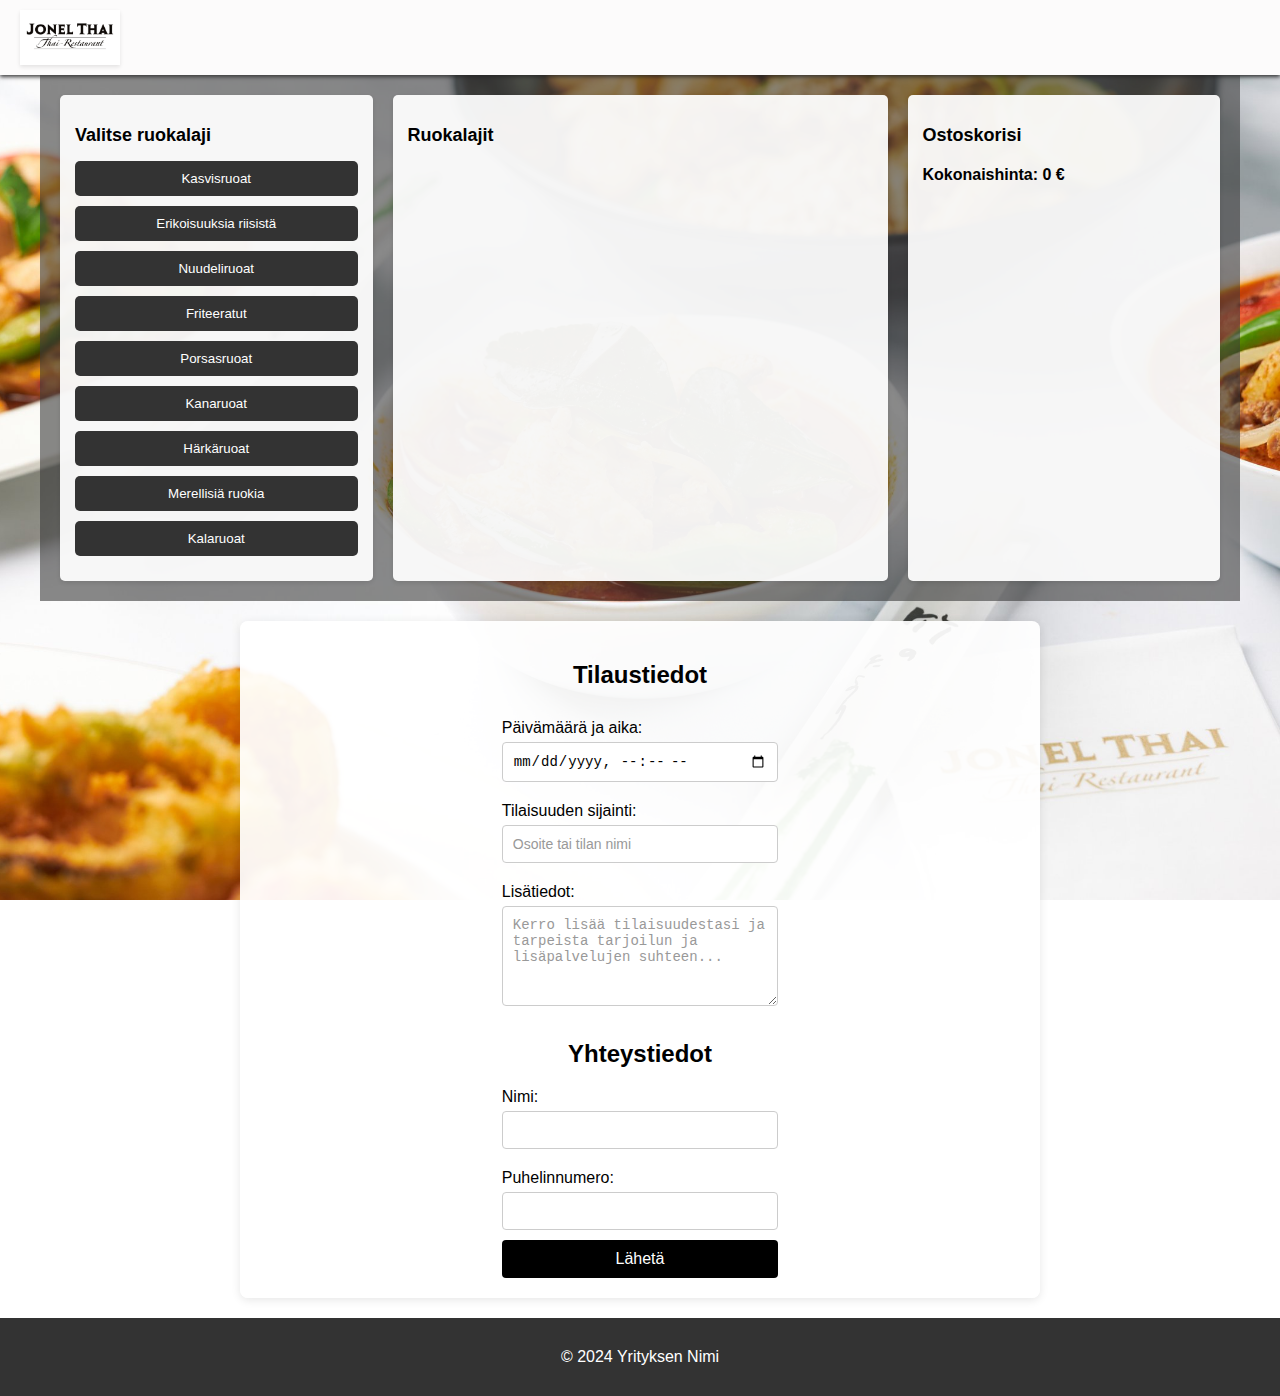
==== commit 40cadc52: "jeespoks" ====
--- a/index.html
+++ b/index.html
@@ -8,7 +8,7 @@
 </head>
 <body>
     <header class="header">
-        <img src="" alt="Yrityksen logo" class="logo">
+        <img src="kuvat/logo.jpg" alt="Yrityksen logo" class="logo">
         <h1 class="company-name"></h1>
     </header>
     <div class="wrapper">
--- a/styles1.css
+++ b/styles1.css
@@ -23,16 +23,18 @@
     align-items: center;
     justify-content: space-between;
     padding: 10px 20px;
-    background-color: #000; /* Musta tausta */
-    color: #fff; /* Valkoinen teksti */
-    width: 100%;
-    box-sizing: border-box;
+    background-color: #fcfbfb; /* Musta tausta */
+    color: #fff; /* Valkoinen teksti */
+    width: 100%;
+    box-sizing: border-box;
+    box-shadow: 0 2px 4px rgba(0, 0, 0, 0.751);
 }
 
 /* Logo-tyyli */
 .logo {
-    width: 50px;
+    width: 100px;
     height: auto;
+    box-shadow: 0 2px 4px rgba(0,0,0,0.1);
 }
 
 /* Yrityksen nimi */
@@ -111,8 +113,8 @@
 }
 
 .food-item {
-    margin-bottom: 15px;
-    padding: 10px;
+    margin-bottom: 1px;
+    padding: 20px;
     border: 1px solid #ddd; /* Vaalean harmaa reunus */
     border-radius: 5px;
     display: flex;
@@ -125,16 +127,16 @@
 
 /* Ruoka-itemin tekstin tyyli */
 .food-item span {
-    font-size: 16px;
+    font-size: 15px;
     flex: 1;
     color: #000; /* Musta teksti */
 }
 
 /* Ruoka-itemin määräsyötekenttä */
 .food-item input[type="number"] {
-    width: 60px;
+    width: 20px;
     text-align: center;
-    margin: 0 10px;
+    margin: 0 5px;
     flex-shrink: 0;
 }
 
@@ -142,8 +144,8 @@
 .food-item button {
     padding: 5px 10px;
     border: none;
-    border-radius: 5px;
-    background-color: #333; /* Tumma harmaa tausta */
+    border-radius: 50px;
+    background-color: #010101; /* Tumma harmaa tausta */
     color: #fff; /* Valkoinen teksti */
     cursor: pointer;
     flex-shrink: 0;
@@ -353,6 +355,7 @@
 
     .food-item span {
         font-size: 14px;
+        
     }
 
     .food-item input[type="number"] {
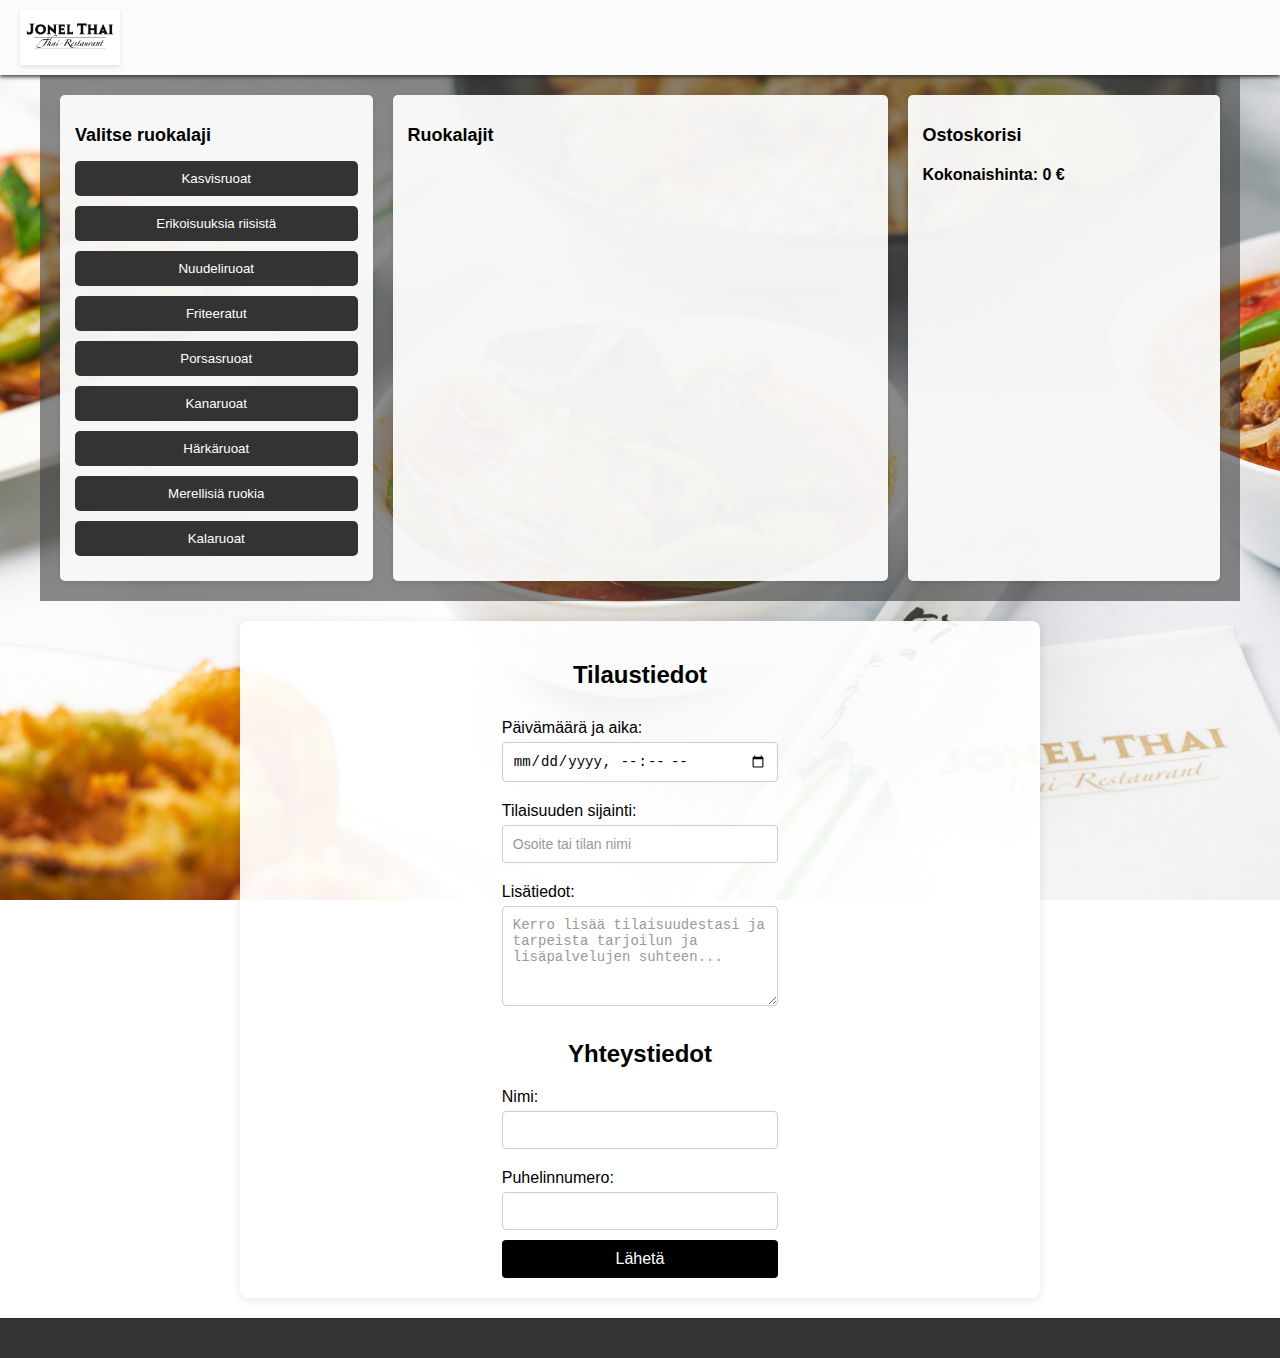
==== commit 95fc7c2c: "jööps" ====
--- a/index.html
+++ b/index.html
@@ -58,7 +58,7 @@
     </div>
     <footer class="footer">
         <div class="footer-content">
-            <p>&copy; 2024 Yrityksen Nimi</p>
+
         </div>
     </footer>
     <script src="app.js"></script>
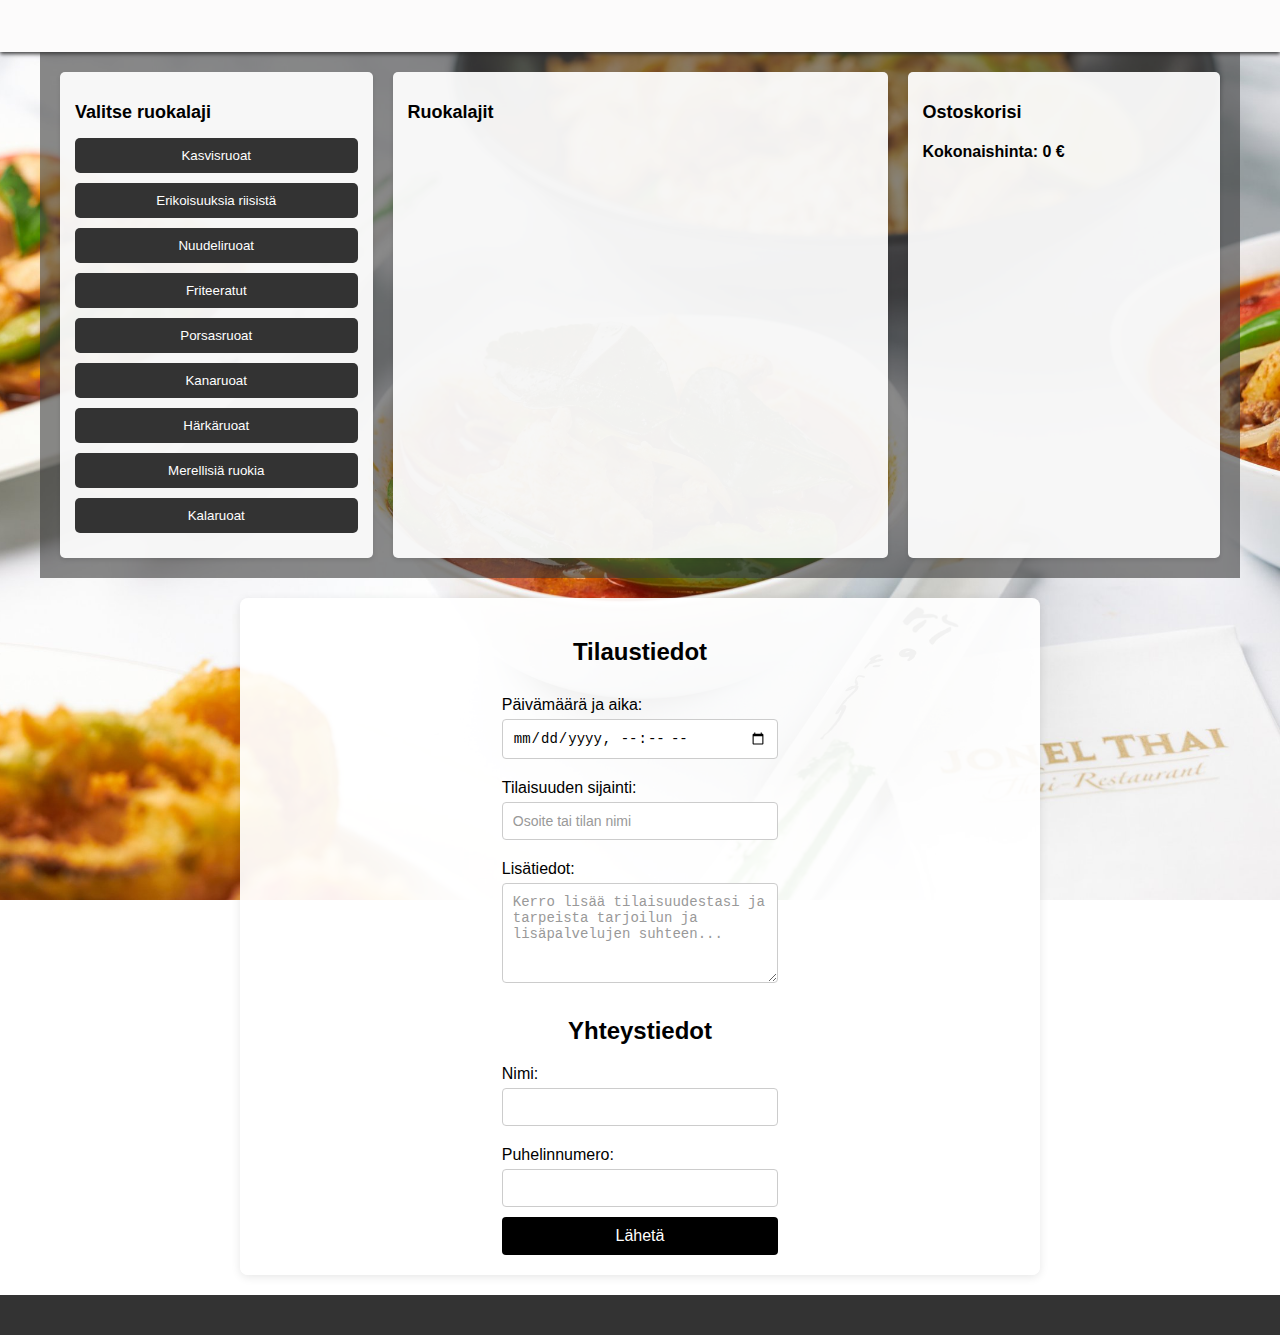
==== commit 1a4ad1be: "joo" ====
--- a/index.html
+++ b/index.html
@@ -8,7 +8,6 @@
 </head>
 <body>
     <header class="header">
-        <img src="kuvat/logo.jpg" alt="Yrityksen logo" class="logo">
         <h1 class="company-name"></h1>
     </header>
     <div class="wrapper">
